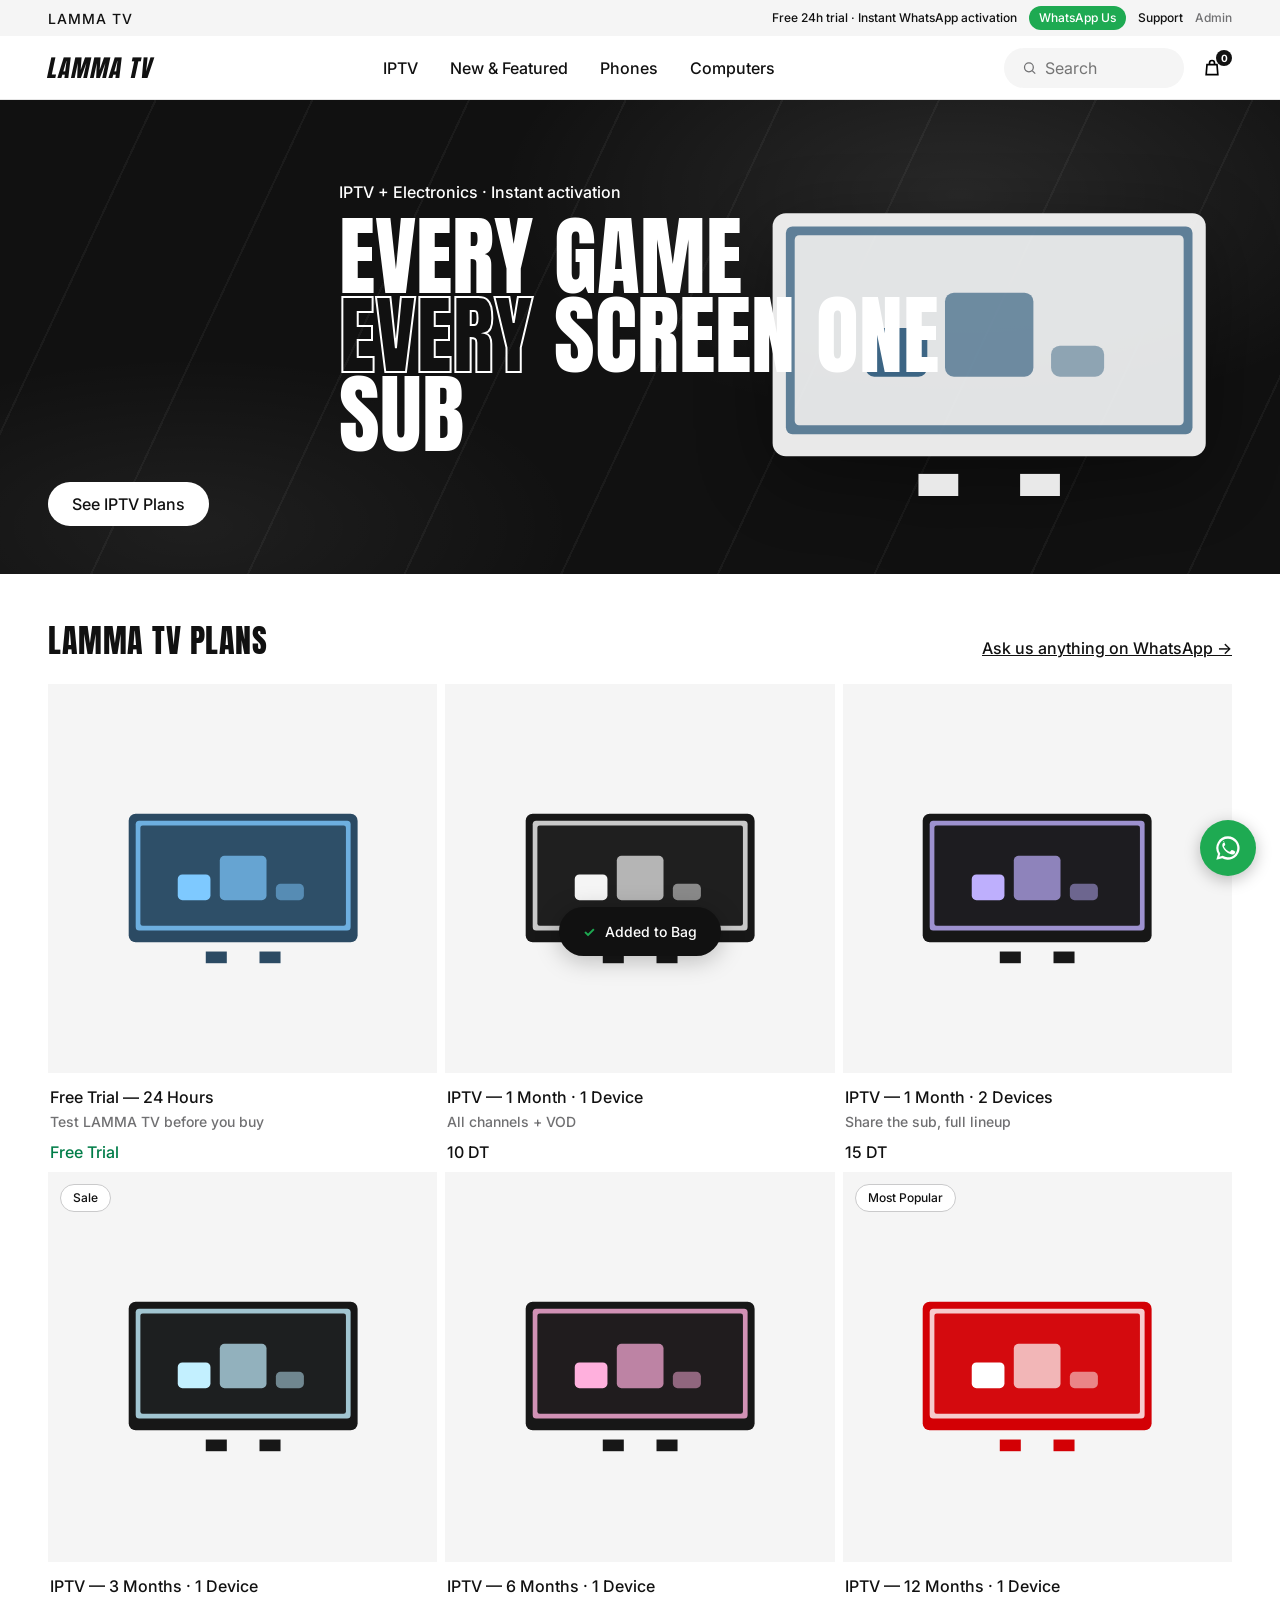
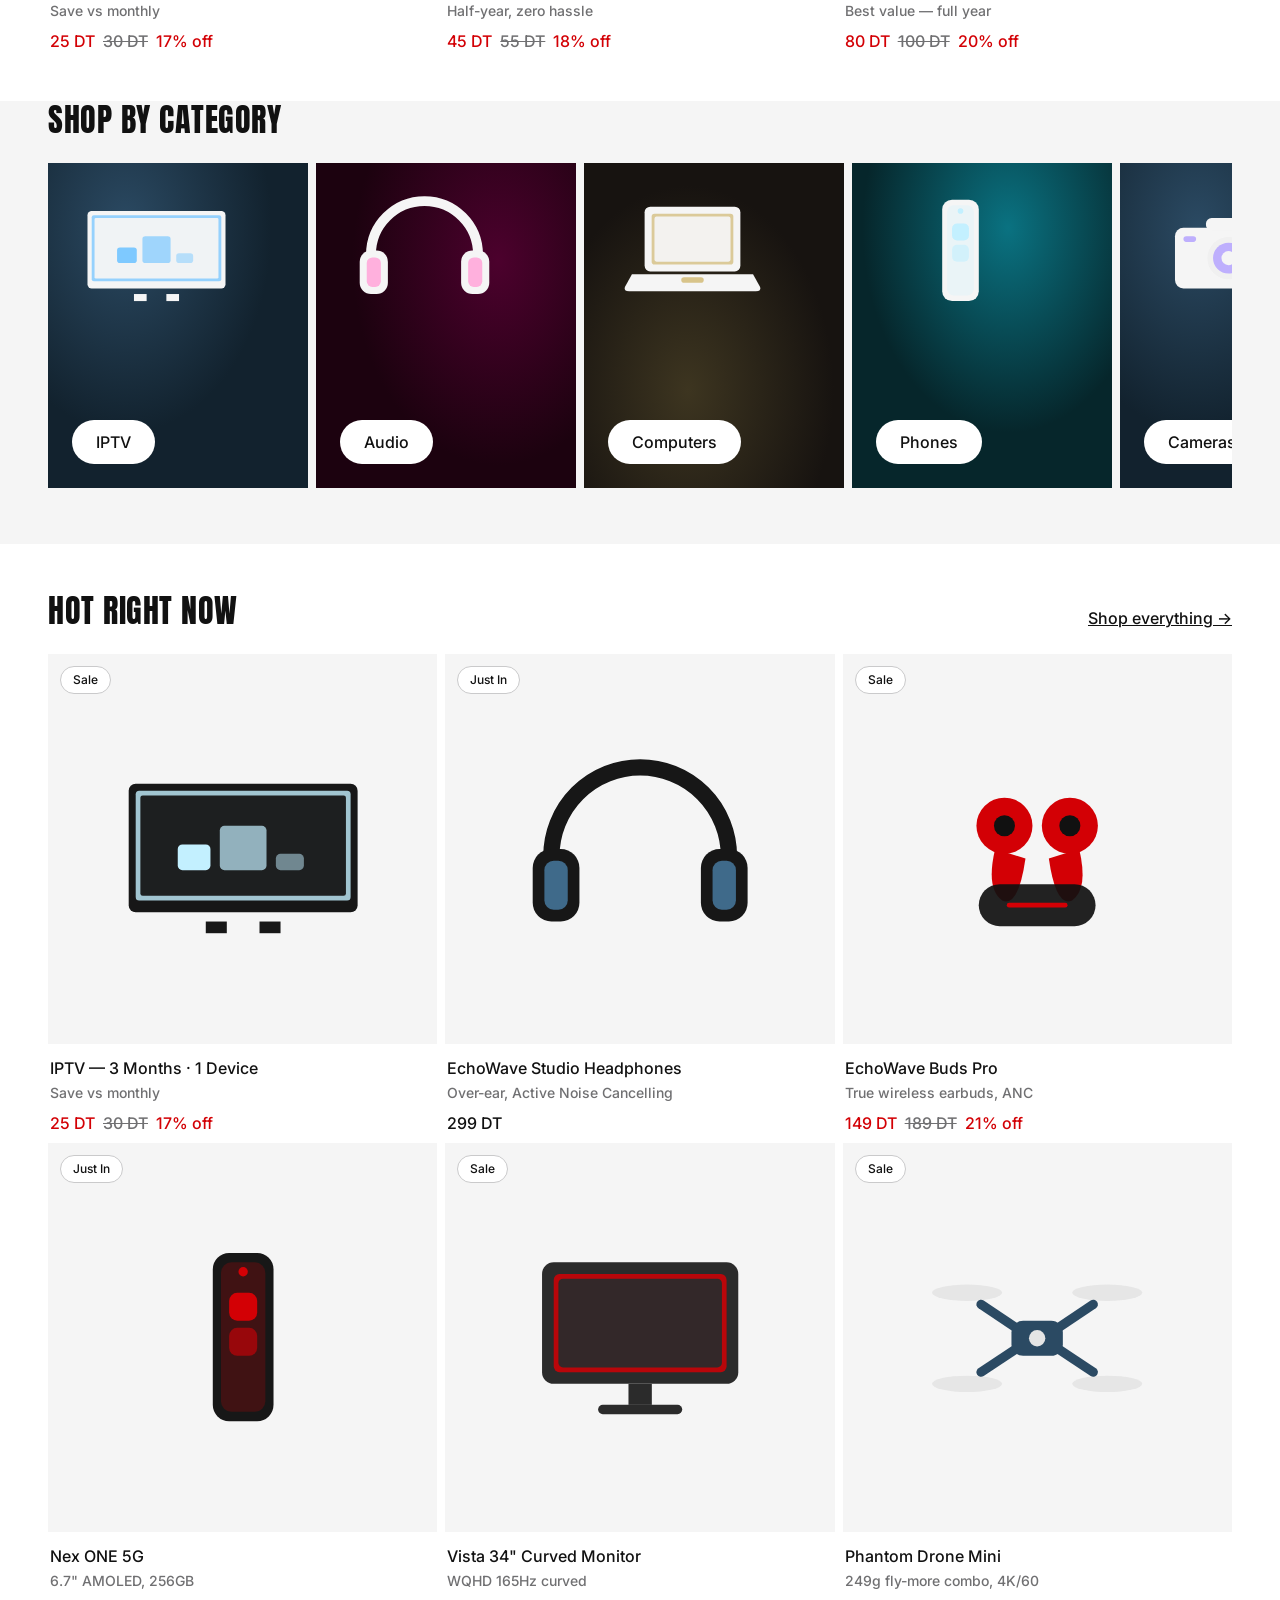
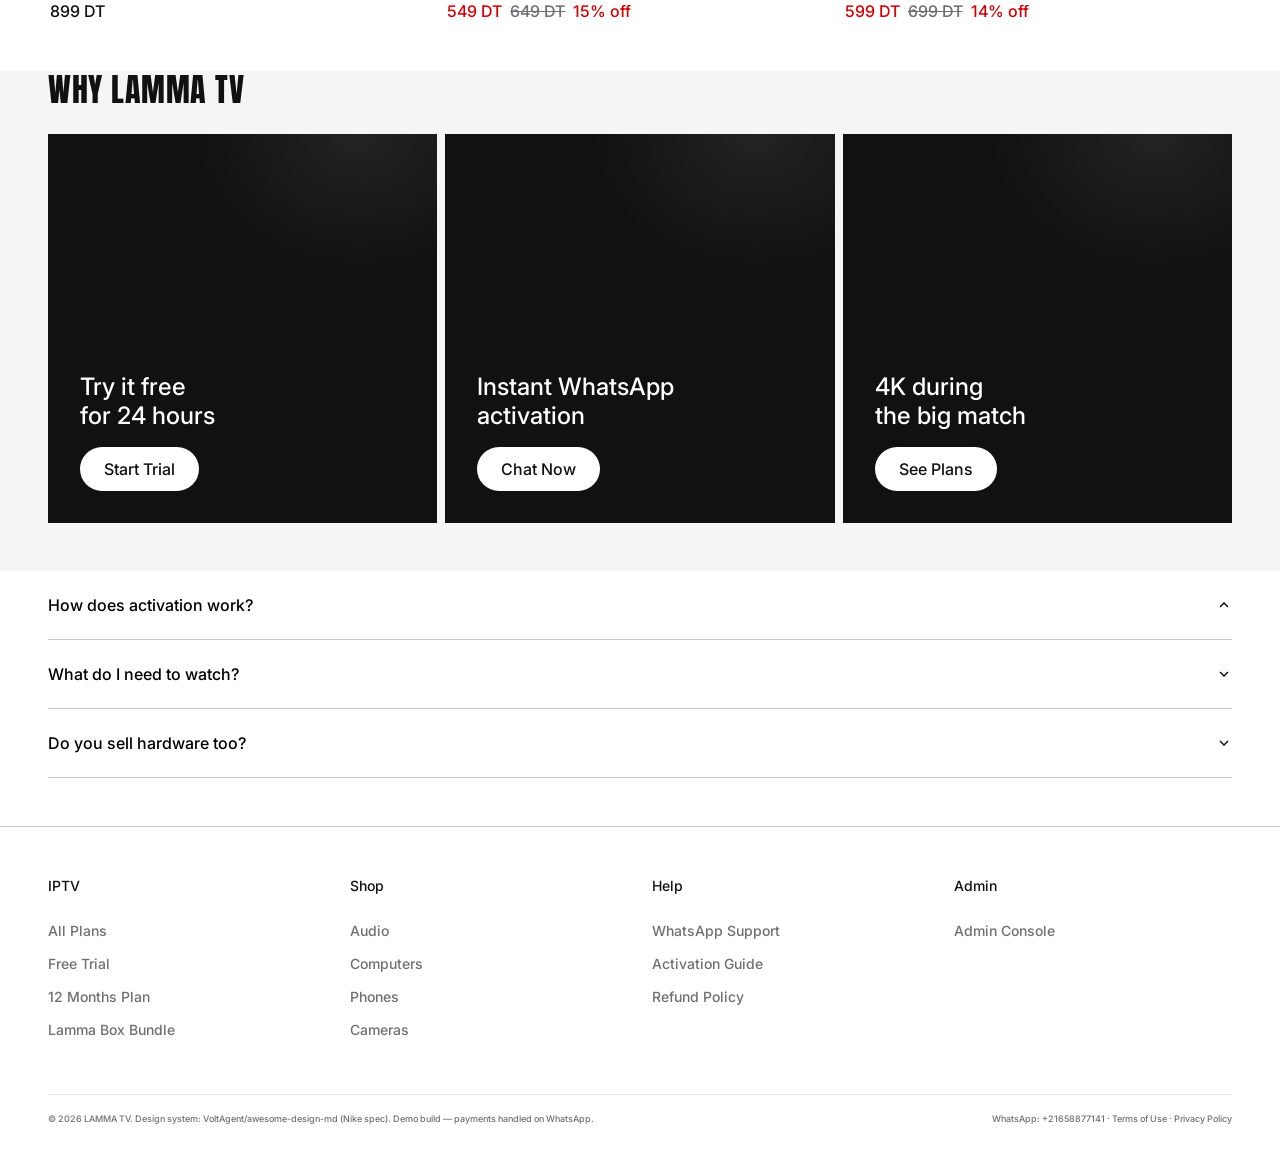
==== index.html @ 21441808 "LAMMA TV storefront + admin console (Nike design system)" ====
<!DOCTYPE html>
<html lang="en">
<head>
<meta charset="UTF-8">
<meta name="viewport" content="width=device-width, initial-scale=1.0">
<title>LAMMA TV — IPTV Subscriptions &amp; Electronics</title>
<meta name="description" content="LAMMA TV: premium IPTV subscriptions with instant WhatsApp activation, plus electronics with fast delivery. Free 24-hour trial.">
<link rel="preconnect" href="https://fonts.googleapis.com">
<link href="https://fonts.googleapis.com/css2?family=Anton&family=Inter:wght@400;500;700&display=swap" rel="stylesheet">
<link rel="stylesheet" href="styles.css">
<link rel="icon" href="data:image/svg+xml,<svg xmlns='http://www.w3.org/2000/svg' viewBox='0 0 100 100'><rect width='100' height='100' fill='%23111111'/><text x='50' y='68' font-size='52' text-anchor='middle' fill='white' font-family='sans-serif' font-weight='bold'>L</text></svg>">
</head>
<body>

<!-- ============ PRODUCT-ART SYMBOL LIBRARY ============ -->
<svg width="0" height="0" style="position:absolute" aria-hidden="true">
  <symbol id="art-tv" viewBox="0 0 240 180">
    <rect x="22" y="34" width="196" height="110" rx="6" fill="var(--p-body)"/>
    <rect x="28" y="40" width="184" height="94" rx="3" fill="var(--p-accent)" opacity=".8"/>
    <rect x="32" y="44" width="176" height="86" rx="2" fill="var(--p-body)" opacity=".95"/>
    <rect x="64" y="86" width="28" height="22" rx="4" fill="var(--p-accent)"/>
    <rect x="100" y="70" width="40" height="38" rx="4" fill="var(--p-accent)" opacity=".7"/>
    <rect x="148" y="94" width="24" height="14" rx="4" fill="var(--p-accent)" opacity=".5"/>
    <rect x="88" y="152" width="18" height="10" fill="var(--p-body)"/>
    <rect x="134" y="152" width="18" height="10" fill="var(--p-body)"/>
  </symbol>
  <symbol id="art-box" viewBox="0 0 240 180">
    <rect x="36" y="96" width="168" height="46" rx="12" fill="var(--p-body)"/>
    <circle cx="178" cy="119" r="6" fill="var(--p-accent)"/>
    <rect x="150" y="115" width="4" height="8" rx="2" fill="var(--p-accent)" opacity=".8"/>
    <rect x="158" y="115" width="4" height="8" rx="2" fill="var(--p-accent)" opacity=".5"/>
    <rect x="166" y="115" width="4" height="8" rx="2" fill="var(--p-accent)" opacity=".3"/>
    <rect x="52" y="112" width="60" height="4" rx="2" fill="var(--p-accent)" opacity=".6"/>
    <rect x="52" y="120" width="44" height="4" rx="2" fill="var(--p-accent)" opacity=".4"/>
    <rect x="96" y="30" width="64" height="60" rx="8" fill="var(--p-body)"/>
    <rect x="104" y="38" width="48" height="44" rx="4" fill="var(--p-accent)" opacity=".85"/>
    <rect x="108" y="42" width="40" height="36" rx="3" fill="var(--p-body)" opacity=".9"/>
    <line x1="128" y1="142" x2="128" y2="152" stroke="var(--p-body)" stroke-width="6"/>
    <line x1="96" y1="150" x2="160" y2="150" stroke="var(--p-body)" stroke-width="6" stroke-linecap="round"/>
  </symbol>
  <symbol id="art-headphones" viewBox="0 0 240 180">
    <path d="M44 96 A76 76 0 0 1 196 96" fill="none" stroke="var(--p-body)" stroke-width="14" stroke-linecap="round"/>
    <rect x="28" y="90" width="40" height="62" rx="16" fill="var(--p-body)"/>
    <rect x="172" y="90" width="40" height="62" rx="16" fill="var(--p-body)"/>
    <rect x="38" y="100" width="20" height="42" rx="8" fill="var(--p-accent)"/>
    <rect x="182" y="100" width="20" height="42" rx="8" fill="var(--p-accent)"/>
  </symbol>
  <symbol id="art-earbuds" viewBox="0 0 240 180">
    <circle cx="92" cy="70" r="24" fill="var(--p-body)"/>
    <circle cx="148" cy="70" r="24" fill="var(--p-body)"/>
    <path d="M84 90 q-8 34 6 44 q14 6 20-36" fill="var(--p-body)"/>
    <path d="M156 90 q8 34 -6 44 q-14 6 -20-36" fill="var(--p-body)"/>
    <circle cx="92" cy="70" r="9" fill="var(--p-accent)"/>
    <circle cx="148" cy="70" r="9" fill="var(--p-accent)"/>
    <rect x="70" y="120" width="100" height="36" rx="18" fill="var(--p-accent)" opacity=".92"/>
    <line x1="96" y1="138" x2="144" y2="138" stroke="var(--p-body)" stroke-width="4" stroke-linecap="round"/>
  </symbol>
  <symbol id="art-speaker" viewBox="0 0 240 180">
    <rect x="66" y="26" width="108" height="128" rx="24" fill="var(--p-body)"/>
    <circle cx="120" cy="70" r="22" fill="var(--p-accent)"/>
    <circle cx="120" cy="70" r="9" fill="var(--p-body)"/>
    <g fill="var(--p-accent)" opacity=".9">
      <circle cx="120" cy="118" r="6"/><circle cx="104" cy="130" r="6"/><circle cx="136" cy="130" r="6"/>
      <circle cx="120" cy="142" r="6"/><circle cx="92" cy="118" r="6"/><circle cx="148" cy="118" r="6"/>
    </g>
  </symbol>
  <symbol id="art-laptop" viewBox="0 0 240 180">
    <rect x="52" y="28" width="136" height="92" rx="8" fill="var(--p-body)"/>
    <rect x="62" y="38" width="116" height="72" rx="4" fill="var(--p-accent)" opacity=".85"/>
    <rect x="66" y="42" width="108" height="64" rx="3" fill="var(--p-body)" opacity=".94"/>
    <path d="M34 124 L206 124 L216 142 Q218 148 210 148 L30 148 Q22 148 24 142 Z" fill="var(--p-body)"/>
    <rect x="104" y="128" width="32" height="8" rx="4" fill="var(--p-accent)"/>
  </symbol>
  <symbol id="art-desktop" viewBox="0 0 240 180">
    <rect x="92" y="18" width="56" height="144" rx="10" fill="var(--p-body)"/>
    <circle cx="120" cy="42" r="10" fill="var(--p-accent)"/>
    <rect x="104" y="66" width="32" height="5" rx="2.5" fill="var(--p-accent)" opacity=".8"/>
    <rect x="104" y="78" width="32" height="5" rx="2.5" fill="var(--p-accent)" opacity=".8"/>
    <rect x="112" y="104" width="16" height="44" rx="4" fill="var(--p-accent)" opacity=".35"/>
  </symbol>
  <symbol id="art-phone" viewBox="0 0 240 180">
    <rect x="94" y="18" width="52" height="144" rx="14" fill="var(--p-body)"/>
    <rect x="101" y="26" width="38" height="128" rx="9" fill="var(--p-accent)" opacity=".22"/>
    <circle cx="120" cy="34" r="4" fill="var(--p-accent)"/>
    <rect x="108" y="52" width="24" height="24" rx="7" fill="var(--p-accent)"/>
    <rect x="108" y="82" width="24" height="24" rx="7" fill="var(--p-accent)" opacity=".6"/>
  </symbol>
  <symbol id="art-camera" viewBox="0 0 240 180">
    <rect x="44" y="58" width="152" height="86" rx="12" fill="var(--p-body)"/>
    <rect x="88" y="44" width="48" height="18" rx="8" fill="var(--p-body)"/>
    <circle cx="120" cy="101" r="30" fill="#f0f0f0"/>
    <circle cx="120" cy="101" r="22" fill="var(--p-accent)"/>
    <circle cx="120" cy="101" r="10" fill="var(--p-body)"/>
    <circle cx="170" cy="74" r="5" fill="var(--p-accent)"/>
    <rect x="56" y="70" width="18" height="8" rx="4" fill="var(--p-accent)"/>
  </symbol>
  <symbol id="art-watch" viewBox="0 0 240 180">
    <rect x="108" y="18" width="24" height="42" rx="8" fill="var(--p-body)"/>
    <rect x="108" y="120" width="24" height="42" rx="8" fill="var(--p-body)"/>
    <rect x="86" y="52" width="68" height="76" rx="20" fill="var(--p-body)"/>
    <rect x="96" y="62" width="48" height="56" rx="14" fill="var(--p-accent)" opacity=".9"/>
    <circle cx="120" cy="90" r="14" fill="var(--p-body)"/>
    <rect x="154" y="76" width="8" height="18" rx="4" fill="var(--p-accent)"/>
    <line x1="108" y1="70" x2="108" y2="110" stroke="var(--p-body)" stroke-width="4" stroke-linecap="round"/>
    <line x1="100" y1="90" x2="140" y2="90" stroke="var(--p-body)" stroke-width="4" stroke-linecap="round"/>
  </symbol>
  <symbol id="art-monitor" viewBox="0 0 240 180">
    <rect x="36" y="26" width="168" height="104" rx="10" fill="var(--p-body)"/>
    <rect x="46" y="36" width="148" height="84" rx="5" fill="var(--p-accent)" opacity=".85"/>
    <rect x="50" y="40" width="140" height="76" rx="4" fill="var(--p-body)" opacity=".94"/>
    <rect x="110" y="130" width="20" height="18" fill="var(--p-body)"/>
    <rect x="84" y="148" width="72" height="8" rx="4" fill="var(--p-body)"/>
  </symbol>
  <symbol id="art-keyboard" viewBox="0 0 240 180">
    <rect x="26" y="62" width="188" height="62" rx="12" fill="var(--p-body)"/>
    <g fill="var(--p-accent)" opacity=".9">
      <rect x="36" y="70" width="26" height="14" rx="4"/><rect x="68" y="70" width="26" height="14" rx="4"/><rect x="100" y="70" width="26" height="14" rx="4"/><rect x="132" y="70" width="26" height="14" rx="4"/><rect x="164" y="70" width="26" height="14" rx="4"/><rect x="196" y="70" width="8" height="14" rx="4"/>
      <rect x="36" y="90" width="26" height="14" rx="4"/><rect x="68" y="90" width="26" height="14" rx="4"/><rect x="100" y="90" width="26" height="14" rx="4"/><rect x="132" y="90" width="26" height="14" rx="4"/><rect x="164" y="90" width="26" height="14" rx="4"/><rect x="196" y="90" width="8" height="14" rx="4"/>
    </g>
    <rect x="84" y="110" width="72" height="12" rx="6" fill="var(--p-accent)"/>
    <rect x="60" y="110" width="20" height="12" rx="6" fill="var(--p-accent)" opacity=".7"/>
    <rect x="160" y="110" width="20" height="12" rx="6" fill="var(--p-accent)" opacity=".7"/>
  </symbol>
  <symbol id="art-mouse" viewBox="0 0 240 180">
    <path d="M120 22 C160 22 178 54 178 92 C178 128 156 152 120 152 C84 152 62 128 62 92 C62 54 80 22 120 22 Z" fill="var(--p-body)"/>
    <line x1="120" y1="26" x2="120" y2="152" stroke="var(--p-body)" stroke-width="4"/>
    <rect x="100" y="22" width="20" height="16" rx="3" fill="var(--p-accent)" opacity=".9"/>
    <rect x="130" y="118" width="30" height="10" rx="5" fill="var(--p-accent)"/>
    <circle cx="98" cy="132" r="4" fill="var(--p-accent)"/>
  </symbol>
  <symbol id="art-drone" viewBox="0 0 240 180">
    <ellipse cx="60" cy="52" rx="30" ry="7" fill="var(--p-accent)" opacity=".9"/>
    <ellipse cx="180" cy="52" rx="30" ry="7" fill="var(--p-accent)" opacity=".9"/>
    <ellipse cx="60" cy="130" rx="30" ry="7" fill="var(--p-accent)" opacity=".9"/>
    <ellipse cx="180" cy="130" rx="30" ry="7" fill="var(--p-accent)" opacity=".9"/>
    <line x1="72" y1="62" x2="102" y2="82" stroke="var(--p-body)" stroke-width="8" stroke-linecap="round"/>
    <line x1="168" y1="62" x2="138" y2="82" stroke="var(--p-body)" stroke-width="8" stroke-linecap="round"/>
    <line x1="72" y1="120" x2="102" y2="100" stroke="var(--p-body)" stroke-width="8" stroke-linecap="round"/>
    <line x1="168" y1="120" x2="138" y2="100" stroke="var(--p-body)" stroke-width="8" stroke-linecap="round"/>
    <rect x="98" y="76" width="44" height="30" rx="10" fill="var(--p-body)"/>
    <circle cx="120" cy="91" r="7" fill="var(--p-accent)"/>
  </symbol>
</svg>

<!-- ============ UTILITY BAR ============ -->
<div class="utility-bar">
  <div class="container">
    <div class="logo" style="font-size:14px;font-family:var(--font-ui);font-weight:500">LAMMA TV</div>
    <div class="utility-links">
      <span>Free 24h trial · Instant WhatsApp activation</span>
      <a href="https://wa.me/21658877141" target="_blank" rel="noopener" class="admin-flag" style="background:#1eaa52">WhatsApp Us</a>
      <a href="#">Support</a><a href="admin.html" style="color:var(--mute)">Admin</a>
    </div>
  </div>
</div>

<!-- ============ PRIMARY NAV (rendered dynamically from settings) ============ -->
<nav class="primary-nav"><div class="container" id="navContainer"></div></nav>

<main id="app"></main>

<!-- Floating WhatsApp bubble -->
<a class="wa-float" href="https://wa.me/21658877141" target="_blank" rel="noopener" aria-label="Chat on WhatsApp">
  <svg width="28" height="28" viewBox="0 0 24 24" fill="currentColor"><path d="M12 2a10 10 0 0 0-8.6 15.1L2 22l5-1.3A10 10 0 1 0 12 2zm0 2a8 8 0 1 1-4.1 14.9l-.4-.2-2.9.8.8-2.7-.2-.4A8 8 0 0 1 12 4zm-3 3.3c-.3 0-.6 0-.9.3-.3.3-1 .9-1 2.2s1 2.6 1.2 2.8c.1.2 1.9 3 4.6 4.2 2.3 1 2.7.8 3.2.8.5 0 1.7-.6 1.9-1.3.2-.6.2-1.2.2-1.3-.1-.1-.3-.2-.6-.3s-1.7-.8-2-.9c-.3-.1-.5-.2-.7.1l-1 1.2c-.2.2-.3.3-.6.1s-1.5-.5-2.8-1.7c-1-1-1.7-2.1-1.9-2.5s0-.5.2-.7l.5-.5c.1-.2.2-.3.3-.5s0-.4 0-.5l-.9-2.2c-.2-.5-.4-.5-.6-.5h-.5z"/></svg>
</a>

<!-- ============ CART DRAWER ============ -->
<div class="drawer-backdrop" id="drawerBackdrop"></div>
<aside class="cart-drawer" id="cartDrawer">
  <div class="cart-head">
    <span>Bag <small id="cartHeadCount" style="color:var(--mute)"></small></span>
    <button class="icon-btn" id="cartClose" style="background:var(--soft-cloud)">✕</button>
  </div>
  <div class="cart-items" id="cartItems"></div>
  <div class="cart-foot">
    <div class="cart-line"><span>Subtotal</span><span id="cartSubtotal">–</span></div>
    <div class="cart-line" style="font-size:13px;color:var(--mute)"><span>Delivery</span><span id="cartDeliveryNote">Instant via WhatsApp</span></div>
    <button class="btn-primary" style="width:100%;margin-top:8px;background:#1eaa52" id="checkoutBtn">Order via WhatsApp</button>
  </div>
</aside>

<div class="toast" id="toast">Added to Bag</div>

<script src="data.js"></script>
<script src="app.js"></script>
</body>
</html>
---- styles.css ----
/* ============ DESIGN TOKENS — VoltAgent/awesome-design-md nike.md ============ */
:root{
  --ink:#111111; --canvas:#ffffff; --soft-cloud:#f5f5f5;
  --charcoal:#39393b; --mute:#707072; --stone:#9e9ea0;
  --hairline:#cacacb; --hairline-soft:#e5e5e5;
  --sale:#d30005; --success:#007d48; --success-bright:#1eaa52;
  --r-none:0px; --r-sm:18px; --r-md:24px; --r-lg:30px; --r-full:9999px;
  --s-sm:8px; --s-md:12px; --s-lg:18px; --s-xl:24px; --s-section:48px;
  --font-ui:'Inter',Helvetica,Arial,sans-serif;
  --font-display:'Anton','Nike Futura ND',sans-serif;
}
*{box-sizing:border-box;margin:0;padding:0}
html{scroll-behavior:smooth}
body{font-family:var(--font-ui);color:var(--ink);background:var(--canvas);font-size:16px;line-height:1.5}
button{font-family:inherit;cursor:pointer;border:none;background:none;font-size:16px}
a{color:inherit;text-decoration:none}
input,select,textarea{font-family:inherit;font-size:16px}
.container{max-width:1440px;margin:0 auto;padding:0 48px}
@media(max-width:960px){.container{padding:0 24px}}

/* ============ BUTTONS ============ */
.btn-primary{background:var(--ink);color:var(--canvas);font-weight:500;font-size:16px;height:48px;padding:0 32px;border-radius:var(--r-full);display:inline-flex;align-items:center;justify-content:center;transition:transform .12s,opacity .12s;gap:8px}
.btn-primary:active{transform:scale(.92);opacity:.6}
.btn-primary:disabled{background:var(--stone);cursor:not-allowed}
.btn-secondary{background:var(--soft-cloud);color:var(--ink);font-weight:500;font-size:16px;height:48px;padding:0 32px;border-radius:var(--r-full);display:inline-flex;align-items:center;justify-content:center;transition:transform .12s}
.btn-secondary:active{transform:scale(.92)}
.btn-danger{background:transparent;color:var(--sale);font-weight:500;font-size:14px;height:40px;padding:0 16px;border-radius:var(--r-full);border:1px solid var(--hairline)}
.btn-danger:hover{background:var(--sale);color:var(--canvas);border-color:var(--sale)}
.btn-sm{height:40px;padding:0 16px;font-size:14px}

/* ============ UTILITY BAR ============ */
.utility-bar{background:var(--soft-cloud);height:36px;display:flex;align-items:center;font-weight:500;font-size:12px}
.utility-bar .container{display:flex;justify-content:space-between;width:100%}
.utility-links{display:flex;gap:12px;align-items:center}
.utility-links a:hover{color:var(--mute)}
.admin-flag{color:var(--canvas);background:var(--ink);border-radius:var(--r-full);padding:3px 10px}
@media(max-width:640px){.utility-links span{display:none}}

/* ============ PRIMARY NAV ============ */
.primary-nav{background:var(--canvas);height:64px;position:sticky;top:0;z-index:50;box-shadow:inset 0 -1px 0 var(--hairline-soft)}
.primary-nav .container{display:flex;align-items:center;justify-content:space-between;height:100%;gap:16px}
.logo{font-family:var(--font-display);font-size:24px;letter-spacing:1px;display:flex;align-items:center}
.logo b{transform:skewX(-12deg);font-weight:500}
.nav-links{display:flex;gap:8px;font-weight:500;height:100%}
.nav-links a{display:flex;align-items:center;padding:0 12px;height:100%;position:relative}
.nav-links a:hover{color:var(--mute)}
.nav-links a.active::after{content:'';position:absolute;bottom:0;left:0;right:0;height:2px;background:var(--ink)}
.nav-right{display:flex;align-items:center;gap:8px}
.search-pill{background:var(--soft-cloud);height:40px;border-radius:var(--r-md);padding:8px 16px;display:flex;align-items:center;gap:8px;width:180px;color:var(--mute);border:2px solid transparent}
.search-pill:focus-within{background:var(--canvas);border-color:var(--ink);box-shadow:0 0 0 12px var(--soft-cloud);color:var(--ink)}
.search-pill input{border:none;outline:none;background:transparent;width:100%;color:var(--ink)}
.icon-btn{width:40px;height:40px;border-radius:var(--r-full);display:flex;align-items:center;justify-content:center;position:relative}
.icon-btn:hover{background:var(--soft-cloud)}
.bag-count{position:absolute;top:2px;right:0;background:var(--ink);color:var(--canvas);font-size:10px;font-weight:700;min-width:16px;height:16px;border-radius:var(--r-full);display:flex;align-items:center;justify-content:center;padding:0 4px}
@media(max-width:960px){.nav-links{display:none}.search-pill{width:120px}}
@media(max-width:640px){.search-pill{width:40px;padding:8px}.search-pill input,.search-pill svg{display:none}}

/* ============ HERO ============ */
.hero{background:var(--ink);color:var(--canvas);position:relative;overflow:hidden;display:flex}
.hero-scene{position:absolute;inset:0;background:
  radial-gradient(ellipse 60% 80% at 75% 20%,rgba(255,255,255,.10),transparent 60%),
  radial-gradient(ellipse 50% 60% at 15% 90%,rgba(255,255,255,.06),transparent 60%),
  repeating-linear-gradient(115deg,transparent 0 140px,rgba(255,255,255,.045) 140px 142px),var(--ink)}
.hero-art{position:absolute;right:2%;top:8%;height:84%;opacity:.95;filter:drop-shadow(0 20px 40px rgba(0,0,0,.4))}
.hero-content{position:relative;display:flex;flex-direction:column;justify-content:center;padding:80px 0 120px}
.eyebrow{font-weight:500;margin-bottom:12px}
.campaign-display{font-family:var(--font-display);font-size:88px;line-height:.9;text-transform:uppercase;font-weight:500;max-width:14ch}
.campaign-display .outline{color:transparent;-webkit-text-stroke:2px var(--canvas)}
.hero-cta{position:absolute;bottom:48px;left:0}
@media(max-width:960px){.campaign-display{font-size:60px}.hero-art{opacity:.35}}

/* ============ SECTIONS / TYPO ============ */
section{padding:var(--s-section) 0}
.section-header{display:flex;align-items:flex-end;justify-content:space-between;flex-wrap:wrap;gap:12px;margin-bottom:24px}
.heading-xl{font-family:var(--font-display);font-size:32px;line-height:1.2;text-transform:uppercase;font-weight:500;letter-spacing:.5px}
.heading-lg{font-size:24px;font-weight:500;line-height:1.2}
.link-md{font-weight:500;font-size:16px;text-decoration:underline;display:inline-flex;align-items:center;gap:6px}
.link-md:hover{color:var(--mute)}
.bg-cloud{background:var(--soft-cloud)}

/* ============ CHIPS ============ */
.chip-row{display:flex;gap:8px;flex-wrap:wrap;margin-bottom:24px}
.filter-chip{background:var(--canvas);font-weight:500;height:40px;padding:0 16px;border-radius:var(--r-full);border:1px solid var(--hairline);transition:transform .1s}
.filter-chip.active{background:var(--ink);color:var(--canvas);border-color:var(--ink)}

/* ============ PRODUCT GRID ============ */
.catalog-layout{display:grid;grid-template-columns:220px 1fr;gap:48px}
@media(max-width:1023px){.catalog-layout{grid-template-columns:1fr}}
.filter-sidebar h4{font-weight:500;margin:18px 0 8px}
.filter-sidebar h4:first-child{margin-top:0}
.filter-sidebar a{display:flex;justify-content:space-between;font-size:14px;font-weight:500;padding:6px 0;color:var(--mute)}
.filter-sidebar a.active{color:var(--ink);text-decoration:underline}
.sort-row{display:flex;justify-content:space-between;align-items:center;margin-bottom:16px}
.sort-row select{height:40px;border:1px solid var(--hairline);border-radius:var(--r-full);padding:0 16px;background:var(--canvas)}
.product-grid{display:grid;grid-template-columns:repeat(3,1fr);gap:8px}
@media(max-width:599px){.product-grid{grid-template-columns:1fr}}
@media(min-width:600px) and (max-width:1023px){.product-grid{grid-template-columns:repeat(2,1fr)}}
.product-card{cursor:pointer;background:var(--canvas)}
.product-card-image{background:var(--soft-cloud);aspect-ratio:1/1;position:relative;display:flex;align-items:center;justify-content:center;overflow:hidden}
.product-card-image svg{width:72%;height:auto;transition:transform .25s}
.product-card:hover .product-card-image svg{transform:scale(1.06) rotate(-2deg)}
.badge-promo{position:absolute;top:12px;left:12px;background:var(--canvas);border:1px solid var(--hairline);font-size:12px;font-weight:500;border-radius:var(--r-full);padding:4px 12px;z-index:2}
.card-meta{padding:12px 2px 0}
.product-name{font-weight:500;font-size:16px}
.product-sub{font-size:14px;font-weight:500;color:var(--mute);margin:2px 0 8px}
.price-row{font-weight:500;font-size:16px;display:flex;gap:8px;align-items:baseline;flex-wrap:wrap}
.price-sale{color:var(--sale)}
.price-free{color:var(--success);font-weight:500}
.wa-float{position:fixed;bottom:24px;right:24px;width:56px;height:56px;border-radius:var(--r-full);background:#1eaa52;color:var(--canvas);display:flex;align-items:center;justify-content:center;z-index:80;box-shadow:0 4px 16px rgba(0,0,0,.25);transition:transform .15s}
.wa-float:hover{transform:scale(1.08)}
.price-strike{text-decoration:line-through;color:var(--mute)}
.pct-off{color:var(--sale)}
.stock-low{font-size:12px;font-weight:500;color:var(--sale)}
.stock-ok{font-size:12px;font-weight:500;color:var(--success)}
.out-of-stock{font-weight:500;color:var(--mute)}

/* ============ PDP ============ */
.pdp-layout{display:grid;grid-template-columns:1.1fr .9fr;gap:48px}
@media(max-width:900px){.pdp-layout{grid-template-columns:1fr}}
.pdp-stage{background:var(--soft-cloud);display:flex;align-items:center;justify-content:center;min-height:480px}
.pdp-stage svg{width:70%}
.pdp-price{font-size:24px;font-weight:500;margin:16px 0;flex-wrap:wrap}
.pdp-swatch-row{display:flex;gap:12px;margin:16px 0 24px}
.pdp-swatch{width:36px;height:36px;border-radius:var(--r-full);cursor:pointer;box-shadow:0 0 0 1px var(--hairline)}
.pdp-swatch.selected{box-shadow:0 0 0 2px var(--canvas),0 0 0 4px var(--ink)}
.size-grid{display:grid;grid-template-columns:repeat(5,1fr);gap:8px;margin:12px 0 24px}
.size-pill{border:1px solid var(--hairline);border-radius:var(--r-full);height:40px;font-weight:500;font-size:14px}
.size-pill.selected{background:var(--ink);color:var(--canvas);border-color:var(--ink)}
.size-pill:disabled{color:var(--stone);border-color:var(--hairline-soft);text-decoration:line-through;cursor:not-allowed}
.modal-actions{display:flex;gap:8px;flex-wrap:wrap}
.disclosure{border-bottom:1px solid var(--hairline)}
.disclosure-head{width:100%;display:flex;justify-content:space-between;align-items:center;padding:24px 0;font-weight:500;text-align:left}
.disclosure-head .chev{transition:transform .2s}
.disclosure.open .chev{transform:rotate(180deg)}
.disclosure-body{max-height:0;overflow:hidden;transition:max-height .25s ease}
.disclosure-body p{color:var(--mute);padding-bottom:24px;max-width:70ch}
.breadcrumb{font-size:14px;font-weight:500;color:var(--mute);padding:16px 0}
.breadcrumb a:hover{color:var(--ink)}
.qty-row{display:flex;align-items:center;gap:16px;margin-bottom:24px}
.qty-stepper{display:flex;align-items:center;border:1px solid var(--hairline);border-radius:var(--r-full);height:48px}
.qty-stepper button{width:44px;height:100%;font-size:18px;font-weight:500}
.qty-stepper span{min-width:32px;text-align:center;font-weight:500}

/* ============ CART DRAWER ============ */
.drawer-backdrop{position:fixed;inset:0;background:rgba(17,17,17,.5);z-index:90;display:none}
.drawer-backdrop.open{display:block}
.cart-drawer{position:fixed;top:0;right:-440px;width:440px;max-width:100vw;height:100vh;background:var(--canvas);z-index:95;transition:right .3s ease;display:flex;flex-direction:column;box-shadow:inset 1px 0 0 var(--hairline-soft)}
.cart-drawer.open{right:0}
.cart-head{display:flex;justify-content:space-between;align-items:center;padding:24px;border-bottom:1px solid var(--hairline-soft);font-weight:500;font-size:18px}
.cart-items{flex:1;overflow-y:auto;padding:24px}
.cart-item{display:grid;grid-template-columns:80px 1fr auto;gap:12px;padding:12px 0;border-bottom:1px solid var(--hairline-soft)}
.cart-thumb{background:var(--soft-cloud);aspect-ratio:1/1;display:flex;align-items:center;justify-content:center}
.cart-thumb svg{width:78%}
.cart-item-name{font-weight:500;font-size:14px}
.cart-item-sub{font-size:12px;color:var(--mute)}
.cart-item .qty-stepper{height:32px;border-radius:var(--r-full)}
.cart-item .qty-stepper button{width:28px;font-size:14px}
.cart-item .qty-stepper span{min-width:24px;font-size:13px}
.cart-item-price{font-weight:500;text-align:right}
.cart-remove{font-size:12px;color:var(--mute);text-decoration:underline;margin-top:6px}
.cart-foot{border-top:1px solid var(--hairline);padding:24px}
.cart-line{display:flex;justify-content:space-between;font-weight:500;margin-bottom:8px}
.cart-empty{text-align:center;color:var(--mute);padding:48px 0}

/* ============ FORMS ============ */
.field{margin-bottom:16px}
.field label{display:block;font-weight:500;font-size:14px;margin-bottom:6px}
.field input,.field select,.field textarea{width:100%;height:48px;border:1px solid var(--hairline);border-radius:var(--r-md);padding:0 16px;background:var(--canvas);outline:none}
.field textarea{height:96px;padding:12px 16px}
.field input:focus,.field select:focus,.field textarea:focus{border-color:var(--ink);box-shadow:0 0 0 3px var(--soft-cloud)}
.form-grid{display:grid;grid-template-columns:1fr 1fr;gap:16px}
@media(max-width:640px){.form-grid{grid-template-columns:1fr}}
.checkout-layout{display:grid;grid-template-columns:1fr 420px;gap:48px}
@media(max-width:960px){.checkout-layout{grid-template-columns:1fr}}
.summary-card{background:var(--soft-cloud);padding:24px;height:fit-content}
.summary-card h3{font-weight:500;margin-bottom:16px}
.summary-item{display:flex;justify-content:space-between;font-size:14px;padding:6px 0}
.summary-total{font-weight:500;font-size:18px;border-top:1px solid var(--hairline);margin-top:8px;padding-top:12px;display:flex;justify-content:space-between}
.confirm-card{text-align:center;padding:64px 24px;max-width:560px;margin:0 auto}
.confirm-card .tick{width:64px;height:64px;border-radius:var(--r-full);background:var(--success);color:var(--canvas);display:flex;align-items:center;justify-content:center;font-size:28px;margin:0 auto 24px}

/* ============ CATEGORY ICONS RAIL ============ */
.category-strip{display:flex;gap:8px;overflow-x:auto;scroll-snap-type:x mandatory;padding-bottom:8px}
.category-strip::-webkit-scrollbar{height:4px}
.category-strip::-webkit-scrollbar-thumb{background:var(--hairline);border-radius:var(--r-full)}
.category-tile{scroll-snap-align:start;flex:0 0 260px;aspect-ratio:4/5;position:relative;overflow:hidden;display:flex;flex-direction:column;justify-content:flex-end;padding:24px}
.category-tile svg{position:absolute;inset:24px 24px auto;width:65%;top:24px;transition:transform .3s}
.category-tile:hover svg{transform:scale(1.08)}
.cat-1{background:radial-gradient(80% 90% at 30% 20%,#2b4a63,#12222e 70%)}
.cat-2{background:radial-gradient(80% 90% at 70% 30%,#4c012d,#1c020f 70%)}
.cat-3{background:radial-gradient(80% 90% at 40% 70%,#3d3520,#171310 70%)}
.cat-4{background:radial-gradient(80% 90% at 60% 20%,#0a7281,#06262b 70%)}
.cat-5{background:radial-gradient(80% 90% at 30% 80%,#1e2b57,#0b1229 70%)}
.category-tile .btn-outline-on-image{position:relative;align-self:flex-start}
.btn-outline-on-image{background:var(--canvas);color:var(--ink);font-weight:500;font-size:16px;height:44px;padding:0 24px;border-radius:var(--r-full);display:inline-flex;align-items:center;justify-content:center}
.btn-outline-on-image:hover{background:var(--soft-cloud)}
.btn-outline-on-image:active{transform:scale(.92)}

/* ============ MEMBER / BENEFIT CARDS ============ */
.member-grid{display:grid;grid-template-columns:repeat(3,1fr);gap:8px}
@media(max-width:1023px){.member-grid{grid-template-columns:1fr}}
.member-card{background:var(--ink);color:var(--canvas);padding:32px;aspect-ratio:1/1;display:flex;flex-direction:column;justify-content:flex-end;position:relative;overflow:hidden}
.member-card::after{content:'';position:absolute;inset:0;background:radial-gradient(60% 50% at 80% 0%,rgba(255,255,255,.08),transparent 70%)}
.member-card h3{font-size:24px;font-weight:500;line-height:1.2;margin-bottom:16px;position:relative}
.member-card .btn-outline-on-image{position:relative;align-self:flex-start}

/* ============ ADMIN ============ */
.admin-shell{display:grid;grid-template-columns:240px 1fr;min-height:100vh}
@media(max-width:960px){.admin-shell{grid-template-columns:1fr}}
@media(max-width:960px){.admin-sidebar{display:none}}
.admin-topbar{display:none;background:var(--ink);color:var(--canvas);height:60px;align-items:center;padding:0 24px;gap:16px}
@media(max-width:960px){.admin-topbar{display:flex}}
.admin-sidebar{background:var(--soft-cloud);padding:24px 16px;display:flex;flex-direction:column;gap:4px;position:sticky;top:0;height:100vh}
.admin-side-logo{font-family:var(--font-display);font-size:20px;letter-spacing:1px;padding:0 12px 24px;text-transform:uppercase}
.admin-side-logo small{display:block;font-family:var(--font-ui);font-size:11px;color:var(--mute);letter-spacing:0;text-transform:none;font-weight:500}
.admin-nav-btn{text-align:left;font-weight:500;padding:12px;border-radius:var(--r-full);display:flex;gap:10px;align-items:center}
.admin-nav-btn:hover{background:var(--hairline-soft)}
.admin-nav-btn.active{background:var(--ink);color:var(--canvas)}
.admin-main{padding:48px;overflow-x:auto}
@media(max-width:640px){.admin-main{padding:24px}}
.stat-grid{display:grid;grid-template-columns:repeat(4,1fr);gap:8px;margin-bottom:48px}
@media(max-width:1023px){.stat-grid{grid-template-columns:repeat(2,1fr)}}
.stat-card{background:var(--soft-cloud);padding:24px;border-radius:0}
.stat-card .stat-label{font-size:14px;font-weight:500;color:var(--mute)}
.stat-card .stat-value{font-size:32px;font-weight:700;margin-top:4px}
.stat-card .stat-delta{font-size:12px;font-weight:500;color:var(--success)}
.chart-card{border-top:1px solid var(--hairline);padding:24px 0}
.chart-bars{display:flex;align-items:flex-end;gap:12px;height:180px;margin-top:24px}
.chart-bar{flex:1;background:var(--ink);border-radius:8px 8px 0 0;min-height:4px;position:relative}
.chart-bar span{position:absolute;top:-24px;left:50%;transform:translateX(-50%);font-size:11px;font-weight:500;white-space:nowrap}
.chart-day{flex:1;text-align:center;font-size:11px;color:var(--mute);font-weight:500;margin-top:8px}
.admin-table{width:100%;border-collapse:collapse;font-size:14px}
.admin-table th{text-align:left;font-weight:500;color:var(--mute);padding:12px 8px;border-bottom:1px solid var(--hairline);white-space:nowrap}
.admin-table td{padding:12px 8px;border-bottom:1px solid var(--hairline-soft);vertical-align:middle}
.admin-table tr:hover td{background:var(--soft-cloud)}
.tbl-thumb{width:52px;height:52px;background:var(--soft-cloud);display:flex;align-items:center;justify-content:center}
.tbl-thumb svg{width:78%}
.tbl-thumb svg.product-art{width:78%}
.status-select{height:36px;border-radius:var(--r-full);border:1px solid var(--hairline);padding:0 12px;font-weight:500;font-size:13px;background:var(--canvas)}
.tbl-actions{display:flex;gap:6px}
.row-chip{display:inline-block;font-size:12px;font-weight:500;border:1px solid var(--hairline);border-radius:var(--r-full);padding:2px 10px;background:var(--canvas)}
.row-chip.sale{color:var(--sale);border-color:var(--sale)}
.row-chip.low{color:var(--sale);border-color:var(--hairline)}
.low-badge{color:var(--sale);font-weight:500}
.empty-row td{text-align:center;color:var(--mute);padding:32px 0}

/* ============ MODAL ============ */
.modal-backdrop{position:fixed;inset:0;background:rgba(17,17,17,.5);display:none;align-items:center;justify-content:center;z-index:100;padding:16px}
.modal-backdrop.open{display:flex}
.modal{background:var(--canvas);max-width:640px;width:100%;max-height:90vh;overflow-y:auto;padding:32px;position:relative}
.modal h2{font-weight:500;font-size:24px;margin-bottom:24px}
.modal-close{position:absolute;top:12px;right:12px}

/* ============ TOAST ============ */
.toast{position:fixed;bottom:24px;left:50%;transform:translateX(-50%) translateY(80px);background:var(--ink);color:var(--canvas);font-weight:500;font-size:14px;padding:14px 24px;border-radius:var(--r-full);display:flex;gap:10px;align-items:center;transition:transform .3s;z-index:200;box-shadow:0 4px 24px rgba(0,0,0,.25)}
.toast.show{transform:translateX(-50%) translateY(0)}
.toast::before{content:'✓';color:var(--success-bright);font-weight:700}

/* ============ FOOTER ============ */
footer{border-top:1px solid var(--hairline);padding:48px 0 24px;color:var(--mute)}
.footer-cols{display:grid;grid-template-columns:repeat(4,1fr);gap:24px}
@media(max-width:640px){.footer-cols{grid-template-columns:repeat(2,1fr)}}
.footer-cols h4{color:var(--ink);font-weight:500;font-size:14px;margin-bottom:18px}
.footer-cols a{display:block;font-size:14px;font-weight:500;padding:6px 0}
.footer-cols a:hover{color:var(--ink)}
.fine-print{border-top:1px solid var(--hairline-soft);margin-top:48px;padding-top:16px;display:flex;justify-content:space-between;font-size:9px;font-weight:500;line-height:1.75;flex-wrap:wrap;gap:8px}
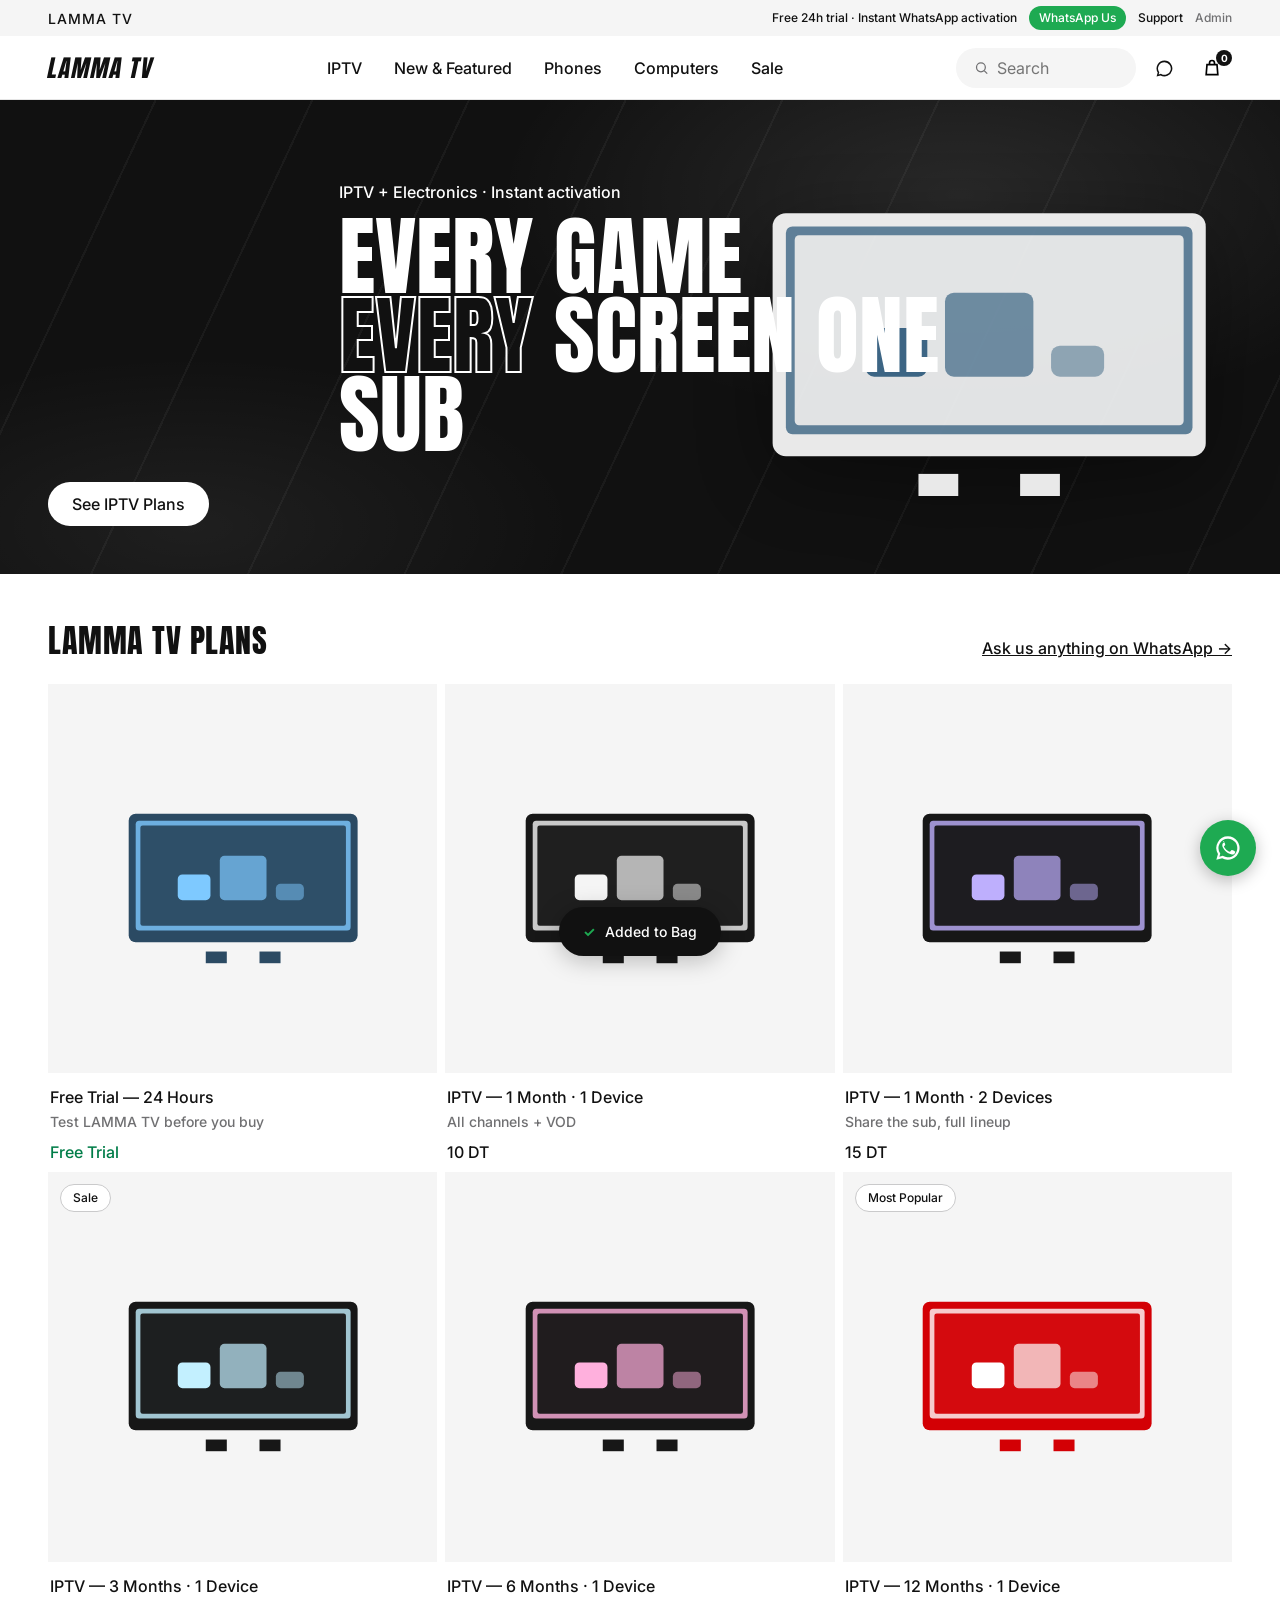
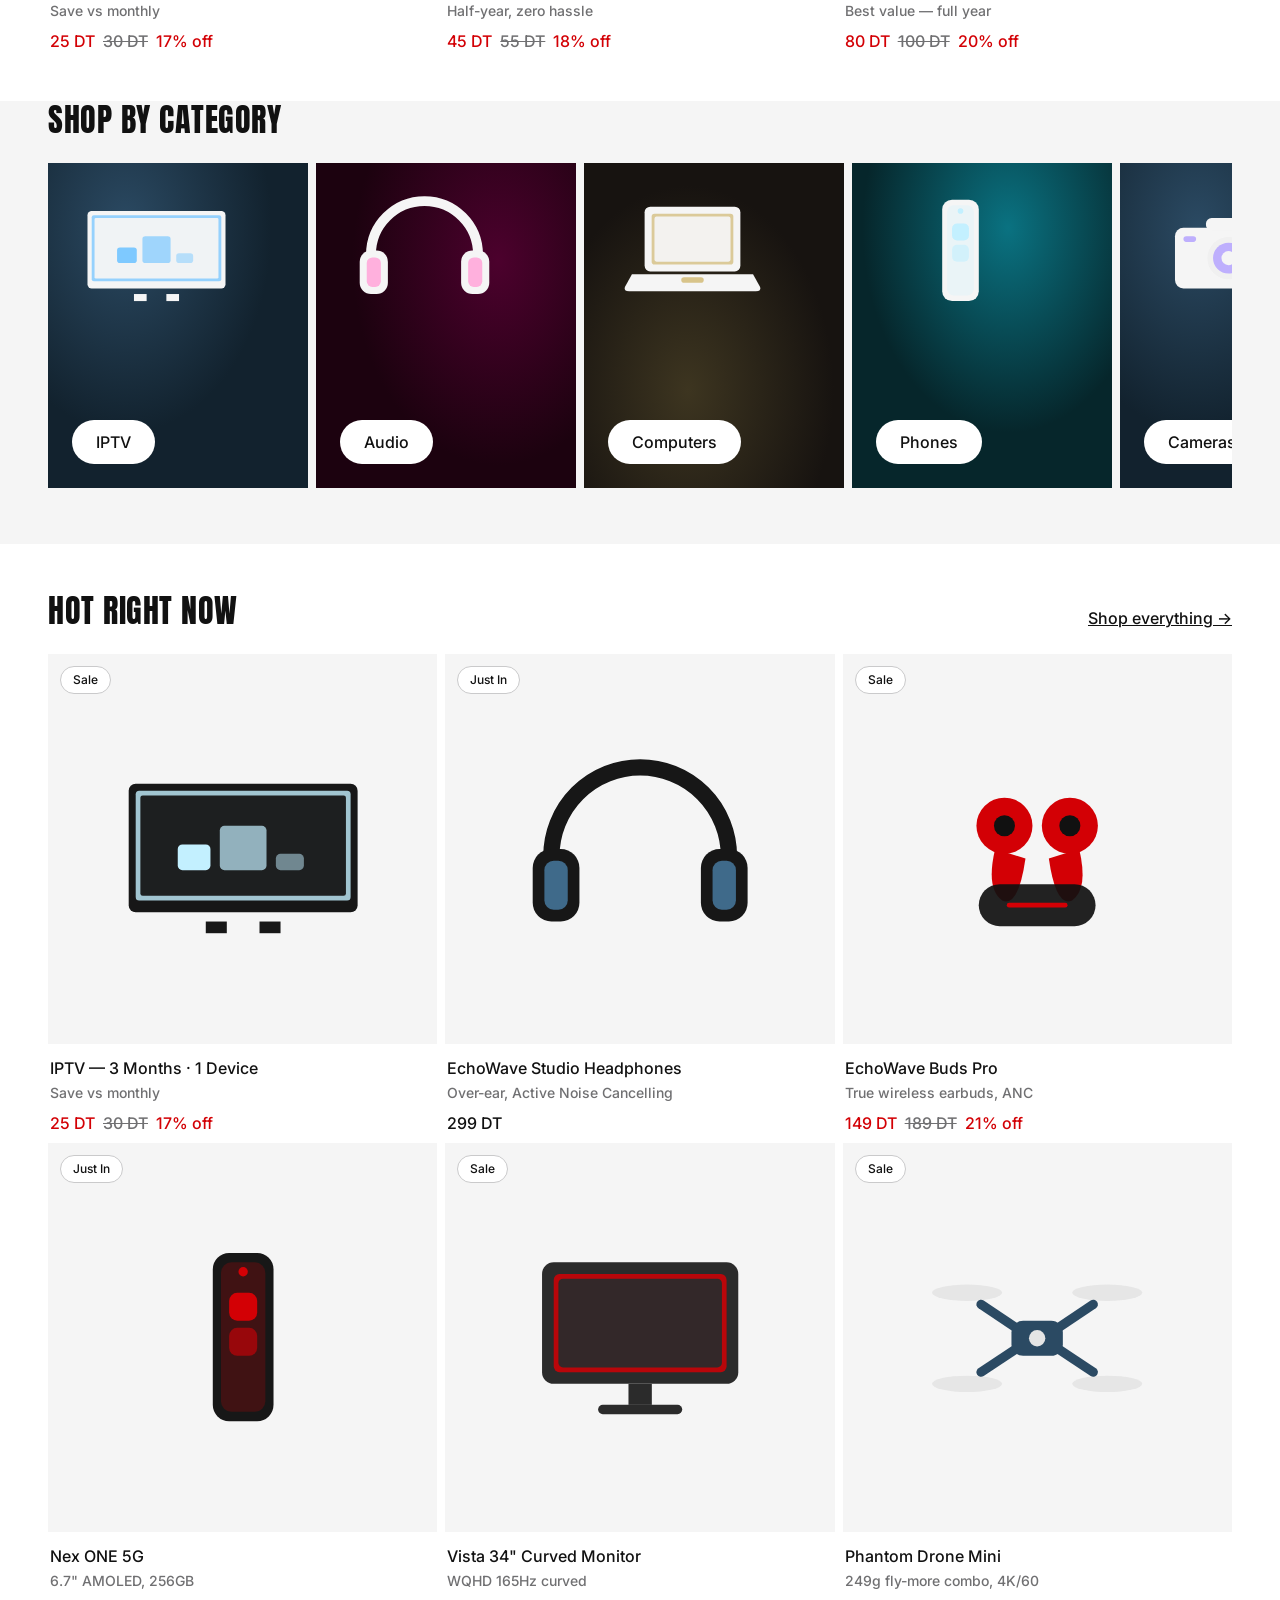
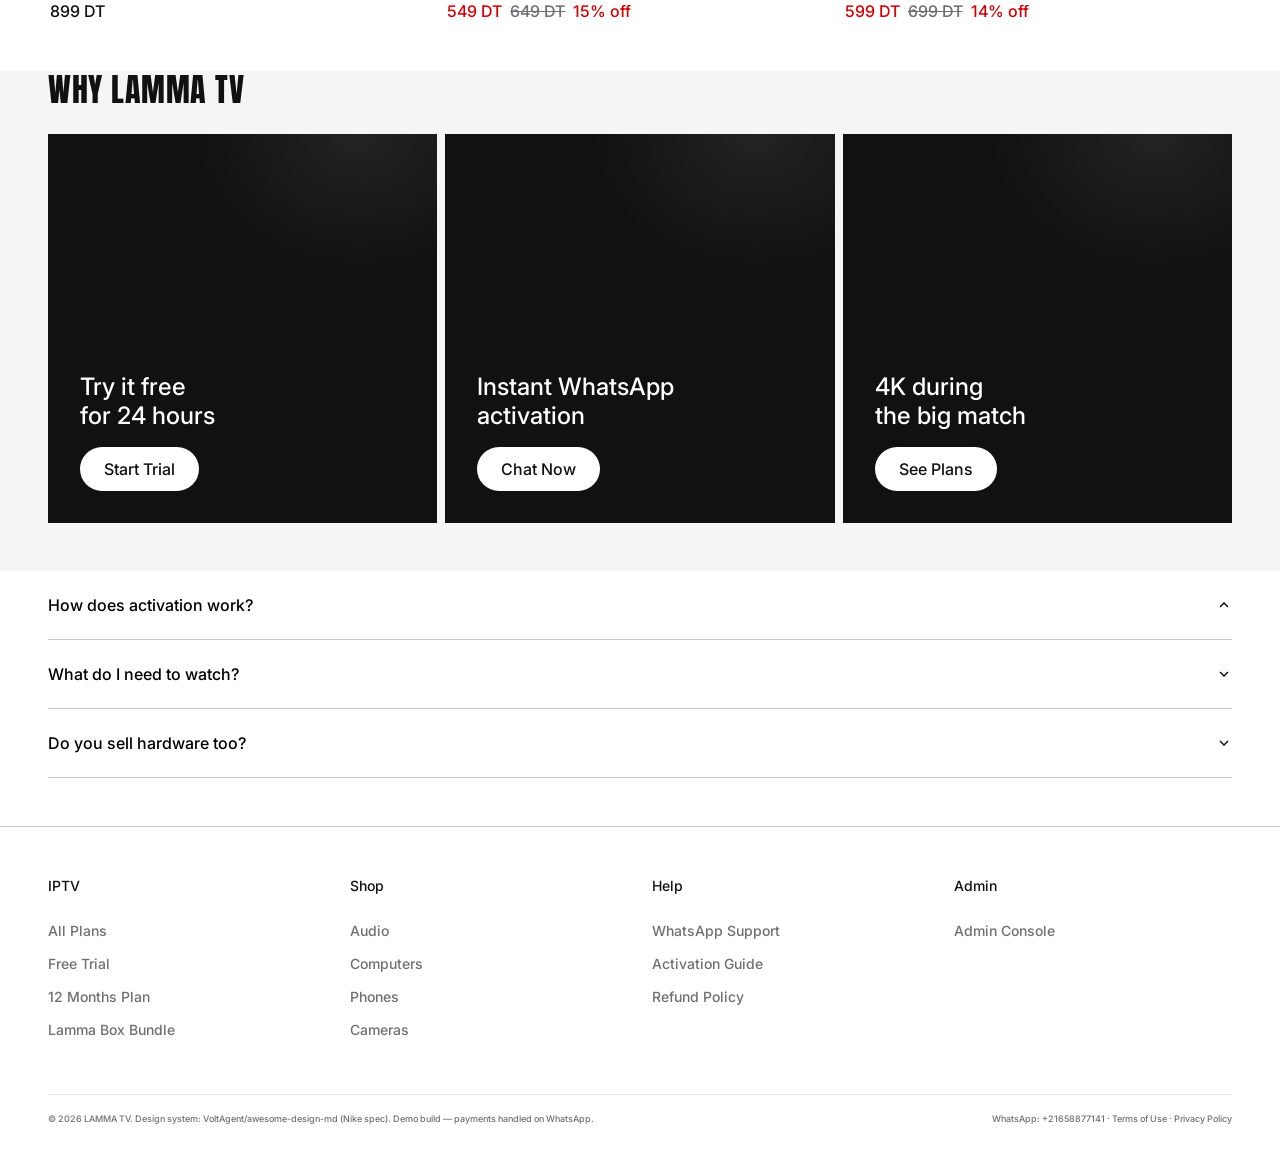
==== commit e4383d17: "Real multi-page storefront: separate product pages, working cart, checkout" ====
--- a/index.html
+++ b/index.html
@@ -148,19 +148,82 @@
     <div class="logo" style="font-size:14px;font-family:var(--font-ui);font-weight:500">LAMMA TV</div>
     <div class="utility-links">
       <span>Free 24h trial · Instant WhatsApp activation</span>
-      <a href="https://wa.me/21658877141" target="_blank" rel="noopener" class="admin-flag" style="background:#1eaa52">WhatsApp Us</a>
-      <a href="#">Support</a><a href="admin.html" style="color:var(--mute)">Admin</a>
+      <a href="https://wa.me/21658877141" target="_blank" rel="noopener" class="admin-flag" style="background:#1eaa52" data-wa>WhatsApp Us</a>
+      <a href="#" >Support</a><a href="admin.html" style="color:var(--mute)">Admin</a>
     </div>
   </div>
 </div>
 
-<!-- ============ PRIMARY NAV (rendered dynamically from settings) ============ -->
+<!-- ============ PRIMARY NAV ============ -->
 <nav class="primary-nav"><div class="container" id="navContainer"></div></nav>
 
-<main id="app"></main>
+<!-- ============ HERO ============ -->
+<div class="hero">
+  <div class="hero-scene"></div>
+  <svg class="hero-art" viewBox="0 0 240 180" style="--p-body:#f5f5f5;--p-accent:#3f6a8a"><use href="#art-tv"/></svg>
+  <div class="container hero-content">
+    <p class="eyebrow">IPTV + Electronics · Instant activation</p>
+    <h1 class="campaign-display">Every Game <span class="outline">Every</span> Screen One Sub</h1>
+  </div>
+  <div class="container hero-cta">
+    <a href="shop.html?cat=iptv" class="btn-outline-on-image">See IPTV Plans</a>
+  </div>
+</div>
+
+<!-- ============ IPTV PLANS ============ -->
+<section>
+  <div class="container">
+    <div class="section-header"><h2 class="heading-xl">LAMMA TV Plans</h2>
+      <a class="link-md" data-wa target="_blank" rel="noopener" href="https://wa.me/21658877141">Ask us anything on WhatsApp →</a></div>
+    <div class="product-grid" id="plansGrid"></div>
+  </div>
+</section>
+
+<!-- ============ CATEGORIES ============ -->
+<section style="padding-top:0" class="bg-cloud">
+  <div class="container">
+    <div class="section-header"><h2 class="heading-xl">Shop by Category</h2></div>
+    <div class="category-strip" id="catStrip"></div>
+  </div>
+</section>
+
+<!-- ============ HOT ============ -->
+<section>
+  <div class="container">
+    <div class="section-header"><h2 class="heading-xl">Hot Right Now</h2>
+      <a href="shop.html" class="link-md">Shop everything →</a></div>
+    <div class="product-grid" id="hotGrid"></div>
+  </div>
+</section>
+
+<!-- ============ WHY ============ -->
+<section style="padding-top:0" class="bg-cloud">
+  <div class="container">
+    <div class="section-header"><h2 class="heading-xl">Why LAMMA TV</h2></div>
+    <div class="member-grid">
+      <div class="member-card"><h3>Try it free<br>for 24 hours</h3><a class="btn-outline-on-image" href="product.html?id=1">Start Trial</a></div>
+      <div class="member-card"><h3>Instant WhatsApp<br>activation</h3><a class="btn-outline-on-image" data-wa target="_blank" rel="noopener" href="https://wa.me/21658877141">Chat Now</a></div>
+      <div class="member-card"><h3>4K during<br>the big match</h3><a class="btn-outline-on-image" href="shop.html?cat=iptv">See Plans</a></div>
+    </div>
+  </div>
+</section>
+
+<!-- ============ FAQ ============ -->
+<section style="padding-top:0" id="faq">
+  <div class="container">
+    <div class="disclosure open"><button class="disclosure-head">How does activation work? <svg class="chev" width="16" height="16" viewBox="0 0 24 24" fill="none" stroke="currentColor" stroke-width="2"><path d="M6 9l6 6 6-6"/></svg></button>
+      <div class="disclosure-body"><p>Pick a plan, place the order — it opens WhatsApp with your order ready to send. We confirm payment and deliver your codes within minutes. No emails, no waiting.</p></div></div>
+    <div class="disclosure"><button class="disclosure-head">What do I need to watch? <svg class="chev" width="16" height="16" viewBox="0 0 24 24" fill="none" stroke="currentColor" stroke-width="2"><path d="M6 9l6 6 6-6"/></svg></button>
+      <div class="disclosure-body"><p>Any device: Smart TV, Android/iOS phone, PC, MAG box or Fire Stick. We send M3U / Xtream login and a setup guide for your device.</p></div></div>
+    <div class="disclosure"><button class="disclosure-head">Do you sell hardware too? <svg class="chev" width="16" height="16" viewBox="0 0 24 24" fill="none" stroke="currentColor" stroke-width="2"><path d="M6 9l6 6 6-6"/></svg></button>
+      <div class="disclosure-body"><p>Yes — TVs, boxes, audio and more. Physical products ship in 2–4 working days. Bundles like the Lamma Box come pre-configured.</p></div></div>
+  </div>
+</section>
+
+<div id="siteFooter"></div>
 
 <!-- Floating WhatsApp bubble -->
-<a class="wa-float" href="https://wa.me/21658877141" target="_blank" rel="noopener" aria-label="Chat on WhatsApp">
+<a class="wa-float" href="https://wa.me/21658877141" target="_blank" rel="noopener" aria-label="Chat on WhatsApp" data-wa>
   <svg width="28" height="28" viewBox="0 0 24 24" fill="currentColor"><path d="M12 2a10 10 0 0 0-8.6 15.1L2 22l5-1.3A10 10 0 1 0 12 2zm0 2a8 8 0 1 1-4.1 14.9l-.4-.2-2.9.8.8-2.7-.2-.4A8 8 0 0 1 12 4zm-3 3.3c-.3 0-.6 0-.9.3-.3.3-1 .9-1 2.2s1 2.6 1.2 2.8c.1.2 1.9 3 4.6 4.2 2.3 1 2.7.8 3.2.8.5 0 1.7-.6 1.9-1.3.2-.6.2-1.2.2-1.3-.1-.1-.3-.2-.6-.3s-1.7-.8-2-.9c-.3-.1-.5-.2-.7.1l-1 1.2c-.2.2-.3.3-.6.1s-1.5-.5-2.8-1.7c-1-1-1.7-2.1-1.9-2.5s0-.5.2-.7l.5-.5c.1-.2.2-.3.3-.5s0-.4 0-.5l-.9-2.2c-.2-.5-.4-.5-.6-.5h-.5z"/></svg>
 </a>
 
@@ -182,6 +245,7 @@
 <div class="toast" id="toast">Added to Bag</div>
 
 <script src="data.js"></script>
-<script src="app.js"></script>
+<script src="common.js"></script>
+<script src="home.js"></script>
 </body>
 </html>
--- a/styles.css
+++ b/styles.css
@@ -99,6 +99,11 @@
 .product-card-image{background:var(--soft-cloud);aspect-ratio:1/1;position:relative;display:flex;align-items:center;justify-content:center;overflow:hidden}
 .product-card-image svg{width:72%;height:auto;transition:transform .25s}
 .product-card:hover .product-card-image svg{transform:scale(1.06) rotate(-2deg)}
+.card-add{position:absolute;right:12px;bottom:12px;width:40px;height:40px;border-radius:var(--r-full);background:var(--ink);color:var(--canvas);font-size:20px;font-weight:500;display:flex;align-items:center;justify-content:center;opacity:0;transform:translateY(6px);transition:opacity .2s,transform .2s;z-index:2}
+.product-card:hover .card-add,.product-card:focus-within .card-add{opacity:1;transform:translateY(0)}
+.card-add:hover{background:#2f2f2f}
+@media (hover:none){.card-add{opacity:1;transform:none}}
+.modal-actions{display:flex;gap:8px}
 .badge-promo{position:absolute;top:12px;left:12px;background:var(--canvas);border:1px solid var(--hairline);font-size:12px;font-weight:500;border-radius:var(--r-full);padding:4px 12px;z-index:2}
 .card-meta{padding:12px 2px 0}
 .product-name{font-weight:500;font-size:16px}
